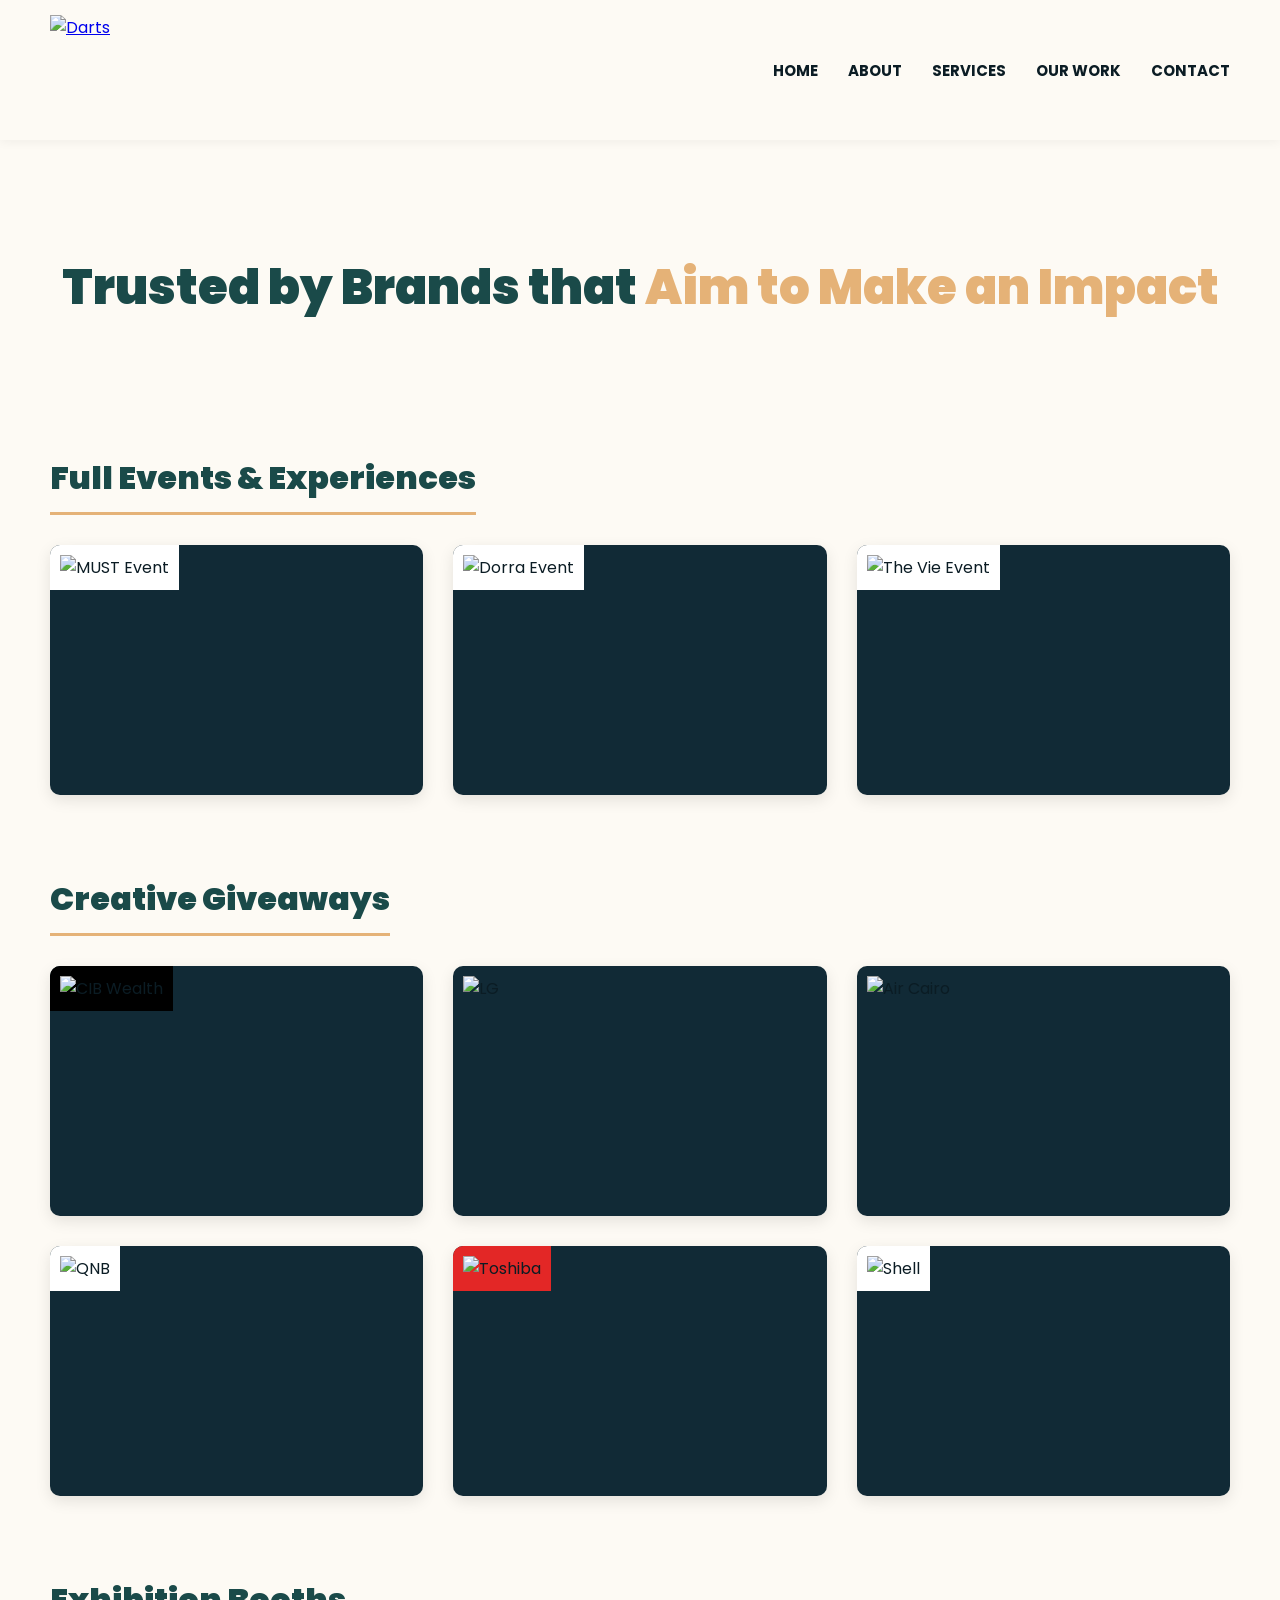
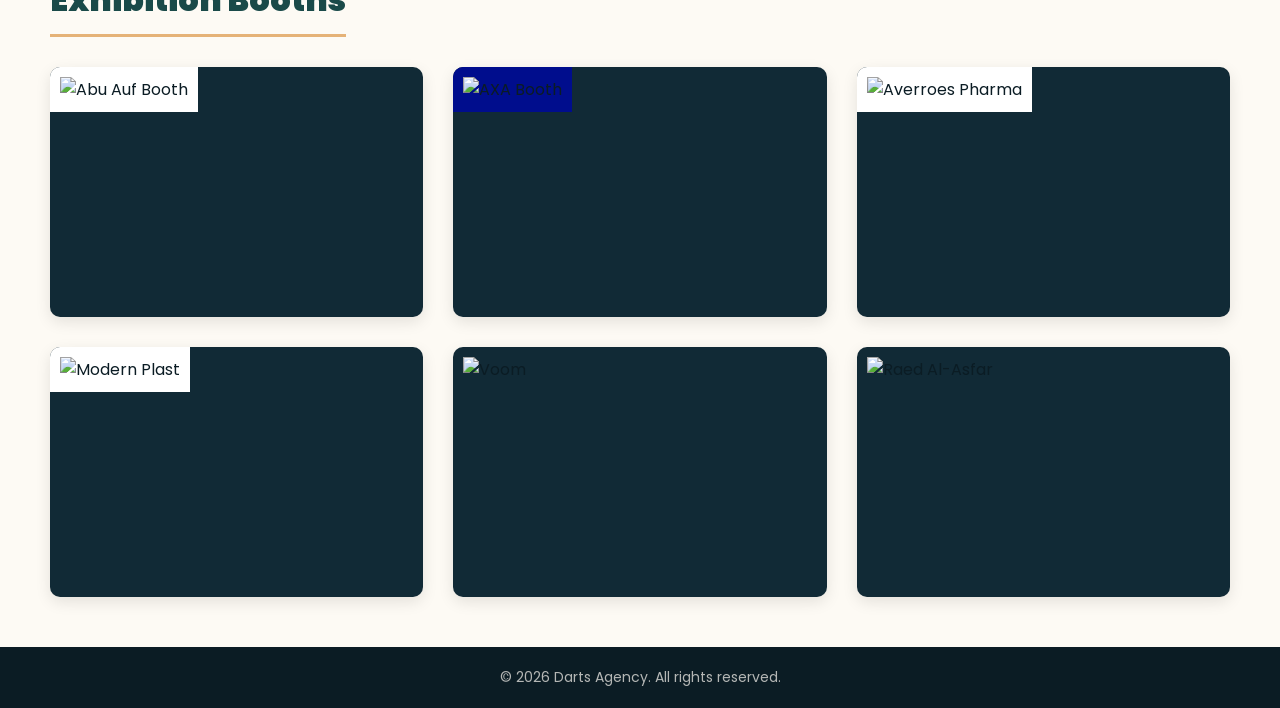
==== clients.html @ 05647f78 "Add files via upload" ====
<!DOCTYPE html>
<html lang="en">
<head>
    <meta charset="UTF-8">
    <meta name="viewport" content="width=device-width, initial-scale=1.0">
    <title>Darts | Our Work</title>
    <link rel="stylesheet" href="style.css">
</head>
<body>
    <header>
        <a href="index.html" class="logo"><img src="papaya whip.png" alt="Darts"></a>
        <nav>
            <ul>
                <li><a href="index.html">Home</a></li>
                <li><a href="about.html">About</a></li>
                <li><a href="services.html">Services</a></li>
                <li><a href="clients.html">Our Work</a></li>
                <li><a href="contact.html">Contact</a></li>
            </ul>
        </nav>
    </header>

    <div class="page-content">
        <h1 class="page-title">Trusted by Brands that <span>Aim to Make an Impact</span></h1>

        <!-- Category 1: Full Events -->
        <h2 class="category-title">Full Events & Experiences</h2>
        <div class="clients-grid">
            <div class="client-box" onclick="openGallery('must')">
                <img src="must/must-main.png" alt="MUST Event" style="background-color:#ffffff">
                <div class="client-overlay">MUST</div>
            </div>
            <div class="client-box" onclick="openGallery('dorra')">
                <img src="dorra/dorra-main.png" alt="Dorra Event" style="background-color:#ffffff">
                <div class="client-overlay">Dorra Group</div>
            </div>
            <div class="client-box" onclick="openGallery('thevie')">
                <img src="thevie/thevie-main.png" alt="The Vie Event" style="background-color:#ffffff">
                <div class="client-overlay">The Vie</div>
            </div>
            
        </div>

        <!-- Category 2: Creative Giveaways -->
        <h2 class="category-title">Creative Giveaways</h2>
        <div class="clients-grid">
            <div class="client-box" onclick="openGallery('cib')">
                <img src="giveaways/cib-main.png" alt="CIB Wealth" style="background-color:#000000">
                <div class="client-overlay">CIB Wealth</div>
            </div>
            <div class="client-box" onclick="openGallery('lg')">
                <img src="lg/lg-main.png" alt="LG">
                <div class="client-overlay">LG</div>
            </div>
            <div class="client-box" onclick="openGallery('aircairo')">
                <img src="aircairo/aircairo-main.png" alt="Air Cairo">
                <div class="client-overlay">Air Cairo</div>
            </div>
            <div class="client-box" onclick="openGallery('qnb')">
                <img src="giveaways/qnb-main.png" alt="QNB"  style="background-color:#ffffff">
                <div class="client-overlay">QNB</div>
            </div>
            <div class="client-box" onclick="openGallery('toshiba')">
                <img src="giveaways/toshiba-main.png" alt="Toshiba" style="background-color: #E32726">
                <div class="client-overlay">Toshiba</div>
            </div>
            <div class="client-box" onclick="openGallery('shell')">
                <img src="giveaways/shell-main.png" alt="Shell" style="background-color:#ffffff">
                <div class="client-overlay">Shell</div>
            </div>
        </div>

        <!-- Category 3: Exhibition Booths -->
        <h2 class="category-title">Exhibition Booths</h2>
        <div class="clients-grid">
            <div class="client-box" onclick="openGallery('abuauf')">
                <img src="booths/abuauf-main.png" alt="Abu Auf Booth" style="background-color:#ffffff">
                <div class="client-overlay">Abu Auf</div>
            </div>
            <div class="client-box" onclick="openGallery('axa')">
                <img src="booths/axa-main.png" alt="AXA Booth" style="background-color: #000D8D " >
                <div class="client-overlay">AXA</div>
            </div>
            <div class="client-box" onclick="openGallery('averroes')">
                <img src="booths/averroes-main.png" alt="Averroes Pharma" style="background-color:#ffffff">
                <div class="client-overlay">Averroes Pharma</div>
            </div>
            <div class="client-box" onclick="openGallery('modernplast')">
                <img src="booths/mpg-main.jpg" alt="Modern Plast" style="background-color:#ffffff">
                <div class="client-overlay">Modern Plast Group</div>
            </div>
            <div class="client-box" onclick="openGallery('voom')">
                <img src="booths/voom-main.jpg" alt="Voom">
                <div class="client-overlay">Voom</div>
            </div>
            <div class="client-box" onclick="openGallery('raedal-asfar')">
                <img src="raedal-asfar/raedal-asfar-main.png" alt="Raed Al-Asfar">
                <div class="client-overlay">Raed Al-Asfar</div>
            </div>
        </div>
    </div>

    <!-- EL POPUP BTA3 EL GALLERY -->
    <div id="portfolioModal" class="modal">
        <div class="modal-content">
            <span class="close-btn" onclick="closeModal()">&times;</span>
            <h2 id="modalTitle" class="modal-title">Client Name</h2>
            <div id="modalGallery"></div> <!-- SHELNA EL CLASS HENA 3ashan el JS by7oto -->
        </div>
    </div>

    <!-- EL POPUP EL GDED BTA3 EL SORA EL FULLSCREEN -->
    <div id="fullscreenModal" class="fullscreen-modal" onclick="closeFullscreen()">
        <span class="fullscreen-close">&times;</span>
        <img id="fullscreenImg" src="" alt="Fullscreen Image" onclick="event.stopPropagation();">
    </div>

    <footer>&copy; 2026 Darts Agency. All rights reserved.</footer>

    <!-- JavaScript -->
    <script>
        const portfolioData = {
        'must': {
        title: 'MUST Events',
        sections: {
        'Winter Festival': ['must/Must1.png', 'must/Must2.png', 'must/Must3.png','must/Must4.png', 'must/Must5.png', 'must/Must6.png'],
        'Photoday': ['must/Must7.png', 'must/Must8.png','must/Must9.png', 'must2/Must10.png', 'must2/Must11.png','must2/Must12.png', 'must2/Must13.png', 'must2/Must14.png', 'must2/Must15.png', 'must2/Must16.png', 'must2/Must17.png']
        }
        },
        'dorra': { 
       title: 'Dorra Group', 
       sections: {
        'Village West': ['dorra/Village West/vw1.png', 'dorra/Village West/vw2.png','dorra/Village West/vw3.png', 'dorra/Village West/vw4.png','dorra/Village West/vw5.png'],
        'Address East': ['dorra/cairo-1.png', 'dorra/cairo-2.png']
    }
},
        'thevie': { title: 'The Vie - Anniversary Event', images: ['thevie/thevie1.png', 'thevie/thevie2.png', 'thevie/thevie3.png', 'thevie/thevie4.png'] },
        'cib': { title: 'CIB Wealth - Giveaways', images: ['giveaways/cib.jpeg', 'giveaways/cib2.jpeg'] },
        'lg': { title: 'LG - Summer Giveaways', images: ['lg/lg-1.png', 'lg/lg-2.png'] },
        'aircairo': { title: 'Air Cairo - Giveaways', images: ['aircairo/aircairo-1.png'] },
        'qnb': { title: 'QNB - Giveaways', images: ['giveaways/qnb1.png'] },
        'toshiba': { title: 'Toshiba - Giveaways', images: ['giveaways/toshiba1.png'] },
        'shell': { title: 'Shell - Giveaways', images: ['giveaways/shell1.png'] },

        'abuauf': { title: 'Abu Auf - Exhibition Booth', images: ['booths2/abuauf1.png', 'booths2/abuauf2.png'] },
        'axa': { title: 'AXA - Booth Activation', images: ['booths/axa1.png'] },
        'averroes': { title: 'Averroes Pharma - Booth', images: ['booths2/averroes1.png','booths2/averroes2.png','booths2/averroes3.png'] },
        'modernplast': { title: 'Modern Plast Group - Booth', images: ['booths/mpg1.png'] },
        'voom': { title: 'Voom - Interactive Booth', images: ['booths/voom1.png'] },
        'raedal-asfar': { title: 'Raed Al-Asfar - Exhibition Booth', images: ['booths/raedelasfar1.jpg','booths/raedelasfar2.jpg'] }
        };

        function openGallery(clientId) {
        const data = portfolioData[clientId];
        if (!data) return;

        document.getElementById('modalTitle').innerText = data.title;
        const gallery = document.getElementById('modalGallery');
        gallery.innerHTML = '';

        // Law el client 3ando Aqsamm (Sections) zay MUST
        if (data.sections) {
        for (const sectionName in data.sections) {
        const sectionTitle = document.createElement('h3');
        sectionTitle.className = 'gallery-section-title';
        sectionTitle.innerText = sectionName;
        gallery.appendChild(sectionTitle);

        const sectionGrid = document.createElement('div');
        sectionGrid.className = 'gallery-grid';

        data.sections[sectionName].forEach(imageSrc => {
        const img = document.createElement('img');
        img.src = imageSrc;
        img.alt = sectionName;
        img.onclick = function() { openFullscreen(this.src); };
        sectionGrid.appendChild(img);
        });

        gallery.appendChild(sectionGrid);
        }
        }
        // Law el client 3ady 3ando sowar 3ala ba3d
        else if (data.images) {
        const mainGrid = document.createElement('div');
        mainGrid.className = 'gallery-grid';

        data.images.forEach(imageSrc => {
        const img = document.createElement('img');
        img.src = imageSrc;
        img.alt = data.title;
        img.onclick = function() { openFullscreen(this.src); };
        mainGrid.appendChild(img);
        });

        gallery.appendChild(mainGrid);
        }

        document.getElementById('portfolioModal').style.display = 'block';
        }

        function closeModal() {
        document.getElementById('portfolioModal').style.display = 'none';
        }

        function openFullscreen(src) {
        document.getElementById('fullscreenImg').src = src;
        document.getElementById('fullscreenModal').style.display = 'block';
        }

        function closeFullscreen() {
        document.getElementById('fullscreenModal').style.display = 'none';
        }

        window.onclick = function(event) {
        const modal = document.getElementById('portfolioModal');
        if (event.target == modal) {
        closeModal();
        }
        }
    </script>
</body>
</html>
---- style.css ----
@import url('https://fonts.googleapis.com/css2?family=Poppins:wght@300;400;700;900&display=swap');

body {
    font-family: 'Poppins', sans-serif;
    margin: 0;
    padding: 0;
    background-color: #fdfaf4;
    color: #0b1c24;
    overflow-x: hidden;
    /* SHEELNA EL ANIMATION HENA 3ashan ne7el moshkelet el popup */
}

/* --- Header & Exact Alignment --- */
header {
    background: rgba(253, 250, 244, 0.98);
    padding: 0 50px;
    height: 140px;
    display: flex;
    justify-content: space-between;
    align-items: center;
    position: fixed;
    width: 100%;
    top: 0;
    box-sizing: border-box;
    z-index: 1000; /* Kabarna el z-index 3ashan yefdal dyman foo2 */
    box-shadow: 0 2px 10px rgba(0, 0, 0, 0.05);
}

    header .logo {
        display: flex;
        align-items: center;
        height: 100%;
    }

        header .logo img {
            height: 110px;
            width: auto;
            margin: 0;
            transition: transform 0.3s;
        }

        header .logo:hover img {
            transform: scale(1.05);
        }

    /* --- Menu --- */
    header nav ul {
        list-style: none;
        display: flex;
        gap: 30px;
        margin: 0;
        padding: 0;
    }

        header nav ul li a {
            color: #0b1c24;
            text-decoration: none;
            font-size: 15px;
            font-weight: 700;
            text-transform: uppercase;
            position: relative;
        }

            header nav ul li a::after {
                content: '';
                position: absolute;
                width: 0;
                height: 2px;
                display: block;
                margin-top: 5px;
                right: 0;
                background: #1a4a49;
                transition: width 0.4s;
            }

            header nav ul li a:hover::after {
                width: 100%;
                left: 0;
            }

/* --- Hero Section (Home) --- */
.hero {
    position: relative;
    height: 100vh;
    display: flex;
    flex-direction: column;
    justify-content: center;
    align-items: center;
    text-align: center;
    padding: 0 20px;
}

/* El Dawareya elly b-telef */
.dart-target {
    position: absolute;
    width: 600px;
    height: 600px;
    top: 250px;
    border-radius: 50%;
    background: linear-gradient(to right, transparent 49.8%, rgba(26, 74, 73, 0.15) 49.8%, rgba(26, 74, 73, 0.15) 50.2%, transparent 50.2%), linear-gradient(to bottom, transparent 49.8%, rgba(26, 74, 73, 0.15) 49.8%, rgba(26, 74, 73, 0.15) 50.2%, transparent 50.2%), radial-gradient(circle, transparent 35%, rgba(229, 178, 119, 0.2) 35.5%, rgba(229, 178, 119, 0.2) 36%, transparent 36.5%), radial-gradient(circle, transparent 55%, rgba(26, 74, 73, 0.2) 55.5%, rgba(26, 74, 73, 0.2) 56%, transparent 56.5%);
    z-index: -1;
    animation: spinTarget 40s linear infinite;
}

    /* Qalb el Market (Bullseye) */
    .dart-target::before {
        content: '';
        position: absolute;
        top: 50%;
        left: 50%;
        transform: translate(-50%, -50%);
        width: 25px;
        height: 25px;
        background-color: #e5b277;
        border-radius: 50%;
        box-shadow: 0 0 25px rgba(229, 178, 119, 0.8);
        animation: pulseTarget 2s infinite alternate;
    }

.hero h1 {
    font-size: 64px;
    font-weight: 900;
    margin-bottom: 20px;
    color: #0b1c24;
}

    .hero h1 span {
        color: #1a4a49;
    }

.hero p {
    font-size: 22px;
    max-width: 700px;
    margin: 0 auto 40px auto;
    color: #4a5a63;
}

/* --- Buttons --- */
.cta-button {
    color: #fff;
    padding: 15px 40px;
    text-decoration: none;
    font-size: 18px;
    font-weight: bold;
    text-transform: uppercase;
    display: inline-block;
    position: relative;
    z-index: 1;
    transition: all 0.3s;
}

    .cta-button::before {
        content: '';
        position: absolute;
        top: 0;
        left: 0;
        right: 0;
        bottom: 0;
        background-color: #1a4a49;
        clip-path: polygon(10% 0, 100% 0, 90% 100%, 0% 100%);
        border-radius: 5px;
        z-index: -1;
        transition: all 0.3s;
    }

    .cta-button:hover {
        color: #0b1c24;
        transform: scale(1.05);
    }

        .cta-button:hover::before {
            background-color: #e5b277;
        }

/* El Sahm Sabet */
.hero .cta-button::after {
    content: '';
    position: absolute;
    top: -65px;
    left: -35px;
    transform: rotate(-35deg);
    width: 45px;
    height: 110px;
    background-image: url("data:image/svg+xml,%3Csvg xmlns='http://www.w3.org/2000/svg' viewBox='0 0 100 200'%3E%3Cpolygon points='50,200 47,150 53,150' fill='%23e5b277' /%3E%3Crect x='47' y='70' width='6' height='80' fill='%231a4a49' /%3E%3Cpolygon points='50,10 30,30 30,70 47,70 50,90' fill='%231a4a49' /%3E%3Cpolygon points='50,10 70,30 70,70 53,70 50,90' fill='%23e5b277' /%3E%3C/svg%3E");
    background-repeat: no-repeat;
    background-size: contain;
    filter: drop-shadow(5px 5px 5px rgba(0, 0, 0, 0.2));
    pointer-events: none;
    animation: floatDart 1.5s infinite alternate ease-in-out;
}

/* --- Pages Layout --- */
.page-content {
    padding: 220px 50px 50px 50px;
    min-height: 70vh;
    max-width: 1200px;
    margin: 0 auto;
    animation: fadeInPage 0.6s ease-out forwards; /* 7ATENA EL ANIMATION HENA BADAL EL BODY */
}

.page-title {
    font-size: 48px;
    color: #1a4a49;
    text-align: center;
    margin-bottom: 50px;
    font-weight: 900;
}

    .page-title span {
        color: #e5b277;
    }

/* --- Cards & Grids --- */
.grid-3 {
    display: flex;
    gap: 30px;
    flex-wrap: wrap;
    justify-content: center;
}

.card {
    background: #fff;
    padding: 40px;
    border-radius: 10px;
    box-shadow: 0 5px 20px rgba(0, 0, 0, 0.05);
    flex: 1;
    min-width: 300px;
    text-align: center;
    border-bottom: 5px solid #1a4a49;
    transition: transform 0.3s;
}

    .card:hover {
        transform: translateY(-10px);
    }

    .card h3 {
        color: #e5b277;
        font-size: 24px;
        margin-top: 0;
        margin-bottom: 20px;
    }

    .card p, .card ul {
        color: #4a5a63;
        line-height: 1.8;
        text-align: left;
    }

/* --- Clients Grid (Real Images) --- */
.category-title {
    font-size: 32px;
    color: #1a4a49;
    margin: 80px 0 30px 0;
    text-align: left;
    border-bottom: 3px solid #e5b277;
    padding-bottom: 10px;
    display: inline-block;
    font-weight: 900;
}

.clients-grid {
    display: grid;
    grid-template-columns: repeat(auto-fit, minmax(300px, 1fr));
    gap: 30px;
}

.client-box {
    position: relative;
    height: 250px;
    border-radius: 10px;
    overflow: hidden;
    box-shadow: 0 5px 15px rgba(0, 0, 0, 0.1);
    background-color: #112a36;
    cursor: pointer;
}

    /* El Sora Nefsaha */
    .client-box img {
        width: 100%;
        height: 100%;
        object-fit: contain;
        padding: 10px; /* Zawedna padding */
        box-sizing: border-box;
        transition: transform 0.5s ease;
    }

    .client-box:hover img {
        transform: scale(1.1);
    }

.client-overlay {
    position: absolute;
    bottom: 0;
    left: 0;
    right: 0;
    background: rgba(11, 28, 36, 0.9);
    color: #e5b277;
    padding: 20px;
    text-align: center;
    font-size: 20px;
    font-weight: 900;
    transform: translateY(100%);
    transition: transform 0.4s ease;
}

.client-box:hover .client-overlay {
    transform: translateY(0);
}

/* --- Modal (Popup Gallery) --- */
.modal {
    display: none;
    position: fixed;
    z-index: 9999; /* Zodna di 3ashan yefdal fo2 ay 7aga */
    left: 0;
    top: 0;
    width: 100%;
    height: 100%;
    background-color: rgba(11, 28, 36, 0.95);
    overflow-y: auto;
}

.modal-content {
    margin: 5% auto;
    padding: 30px;
    width: 80%;
    max-width: 1000px;
    background: #fdfaf4;
    border-radius: 10px;
    position: relative;
    box-shadow: 0 10px 30px rgba(0,0,0,0.5);
    animation: slideUpPopup 0.4s ease-out; /* Animation gdeda lel popup nefsaha */
}

.close-btn {
    color: #1a4a49;
    position: absolute;
    top: 15px;
    right: 25px;
    font-size: 40px;
    font-weight: bold;
    cursor: pointer;
    transition: color 0.3s;
}

    .close-btn:hover {
        color: #e5b277;
    }

.modal-title {
    color: #1a4a49;
    font-size: 32px;
    font-weight: 900;
    border-bottom: 3px solid #e5b277;
    display: inline-block;
    margin-bottom: 20px;
}

.gallery-grid {
    display: grid;
    grid-template-columns: repeat(auto-fit, minmax(250px, 1fr));
    gap: 15px;
}

    .gallery-grid img {
        width: 100%;
        height: 200px;
        object-fit: contain;
        border-radius: 5px;
        border: 2px solid transparent;
        transition: transform 0.3s, border 0.3s;
    }

        .gallery-grid img:hover {
            transform: scale(1.05);
            border: 2px solid #e5b277;
        }

/* --- Footer --- */
footer {
    background-color: #0b1c24;
    text-align: center;
    padding: 20px;
    color: rgba(253, 250, 244, 0.7);
    font-size: 14px;
}
/* --- Fullscreen Image Modal (Lightbox) --- */
.fullscreen-modal {
    display: none;
    position: fixed;
    z-index: 99999; /* A3la mn ay 7aga tanya fel website */
    left: 0;
    top: 0;
    width: 100%;
    height: 100%;
    background-color: rgba(0, 0, 0, 0.9); /* Khalfeya soda 3ashan el sora tnawar */
    text-align: center;
    animation: fadeInPage 0.3s ease-out;
    cursor: zoom-out; /* Shakl el mouse ye-byen enak momken te2felha */
}

    .fullscreen-modal img {
        max-width: 90%;
        max-height: 90vh; /* mat3adesh tol el shasha */
        margin-top: 5vh;
        border-radius: 5px;
        box-shadow: 0 0 30px rgba(0,0,0,0.8);
        cursor: default;
    }

.fullscreen-close {
    position: absolute;
    top: 20px;
    right: 40px;
    color: #fff;
    font-size: 50px;
    font-weight: bold;
    cursor: pointer;
    transition: 0.3s;
}

    .fullscreen-close:hover {
        color: #e5b277;
    }

/* 3ashan el mouse ye-byen enak t2dar t-zoom el sora mn el gallery */
.gallery-grid img {
    cursor: zoom-in;
}

/* --- KEYFRAMES --- */
@keyframes spinTarget {
    100% {
        transform: rotate(360deg);
    }
}

@keyframes pulseTarget {
    0% {
        transform: translate(-50%, -50%) scale(1);
        box-shadow: 0 0 15px rgba(229, 178, 119, 0.5);
    }

    100% {
        transform: translate(-50%, -50%) scale(1.3);
        box-shadow: 0 0 35px rgba(229, 178, 119, 1);
    }
}

@keyframes floatDart {
    0% {
        transform: rotate(-35deg) translateY(0);
    }

    100% {
        transform: rotate(-35deg) translateY(-10px);
    }
}

@keyframes fadeInPage {
    0% {
        opacity: 0;
        transform: translateY(15px);
    }

    100% {
        opacity: 1;
        transform: translateY(0);
    }
}

@keyframes slideUpPopup {
    0% {
        opacity: 0;
        transform: translateY(50px);
    }

    100% {
        opacity: 1;
        transform: translateY(0);
    }
}
/* --- Mobile Design (Responsive) --- */
@media (max-width: 768px) {
    /* Header w Menu */
    header {
        padding: 10px;
        height: auto;
        flex-direction: column;
        gap: 10px;
        padding-bottom: 15px;
    }

        header .logo img {
            height: 80px;
            margin-top: 5px;
        }
        /* Sa3'arna el logo sena 3ashan yedy masafa */
        header nav ul {
            gap: 12px;
            justify-content: center;
            flex-wrap: wrap;
        }

            header nav ul li a {
                font-size: 13px;
            }
    /* Sa3'arna font el menu 3ashan yshtaghal 3al shasha el kenza */

    /* Hero Section (Home Page Fixes) */
    .hero {
        padding-top: 120px;
    }

        .hero h1 {
            font-size: 38px; /* Hena el fix el asasy: sa3'arna el title el da5m */
            line-height: 1.2;
            margin-bottom: 15px;
        }

        .hero p {
            font-size: 16px;
            margin-bottom: 30px;
        }

    /* Sa3'arna el Dawareya elly b-t-lef 3ashan t-fit fel mobile */
    .dart-target {
        width: 350px;
        height: 350px;
        top: 320px;
    }

    .page-content {
        padding-top: 200px;
        padding-left: 20px;
        padding-right: 20px;
    }
}
/* --- Sections gowa el Popup --- */
.gallery-section-title {
    color: #1a4a49;
    font-size: 26px;
    margin: 30px 0 15px 0;
    border-bottom: 2px dashed #e5b277;
    padding-bottom: 10px;
    text-align: left;
    font-weight: 700;
}
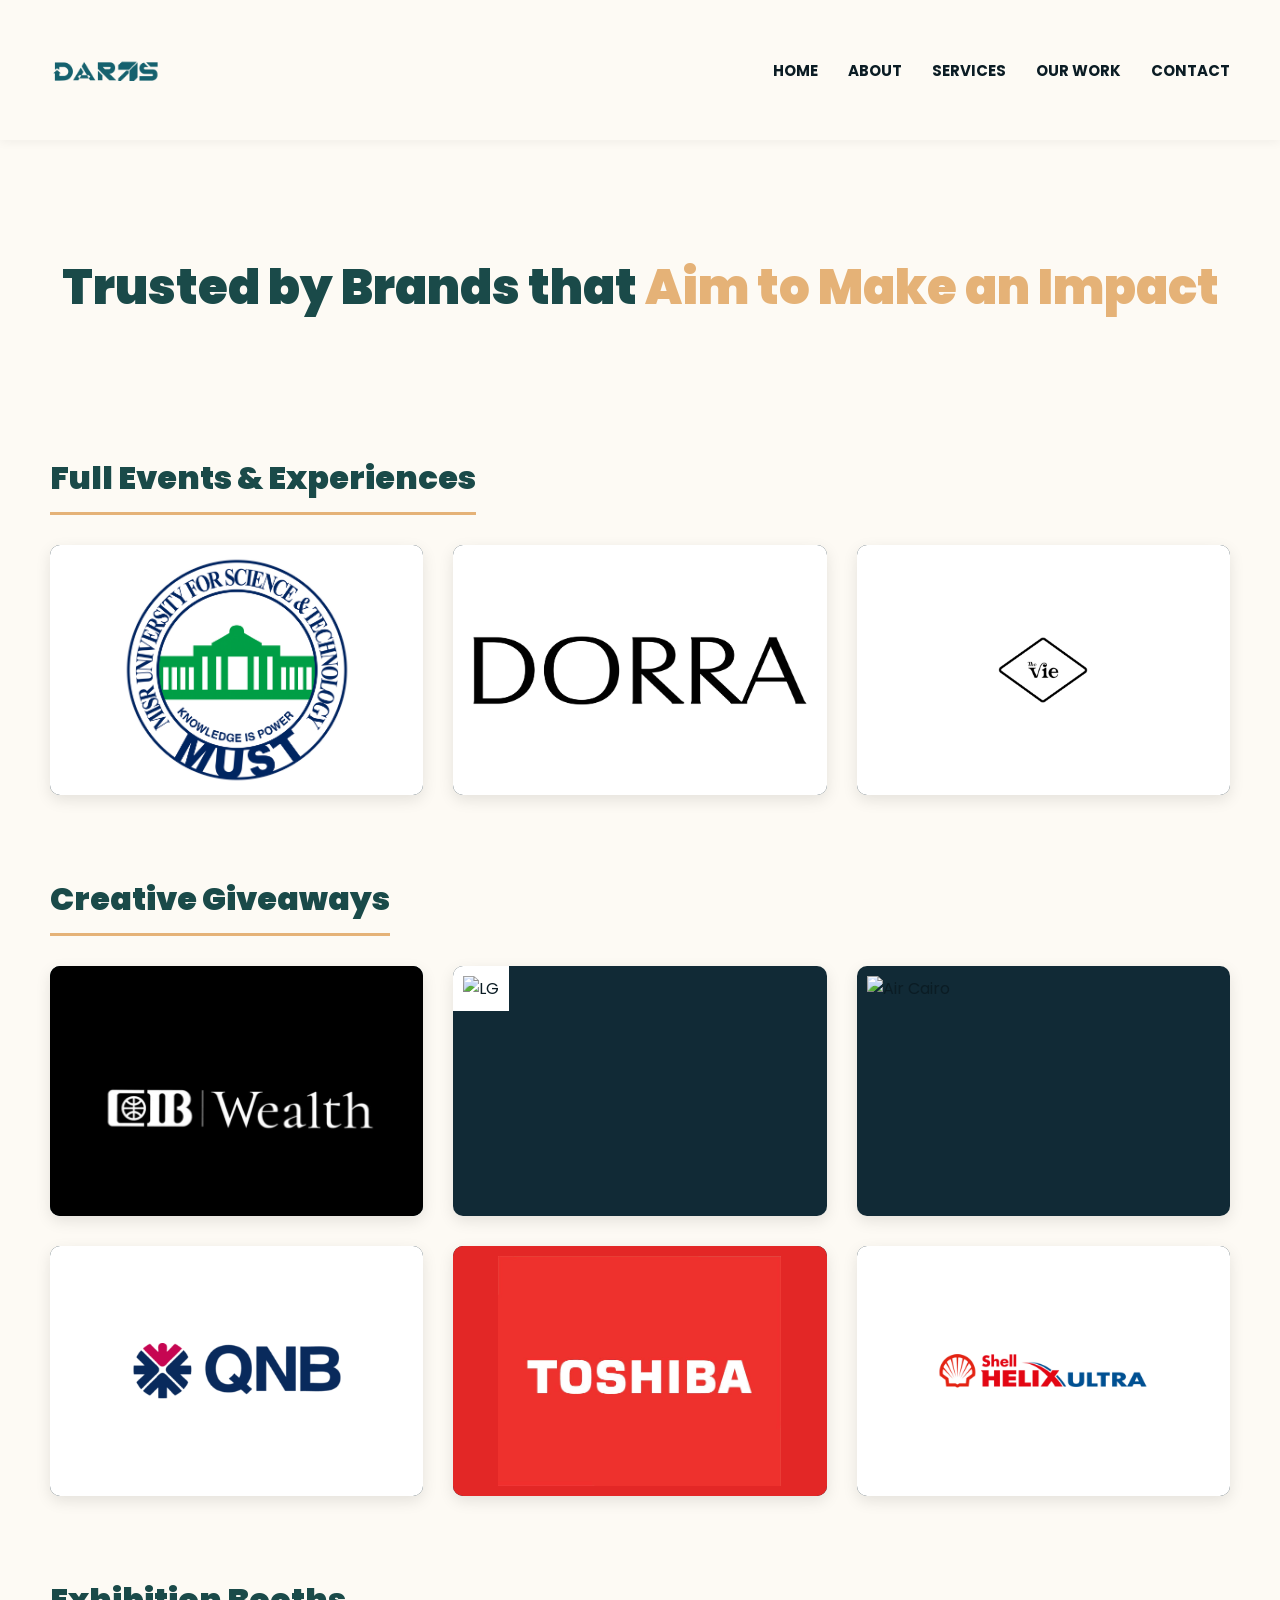
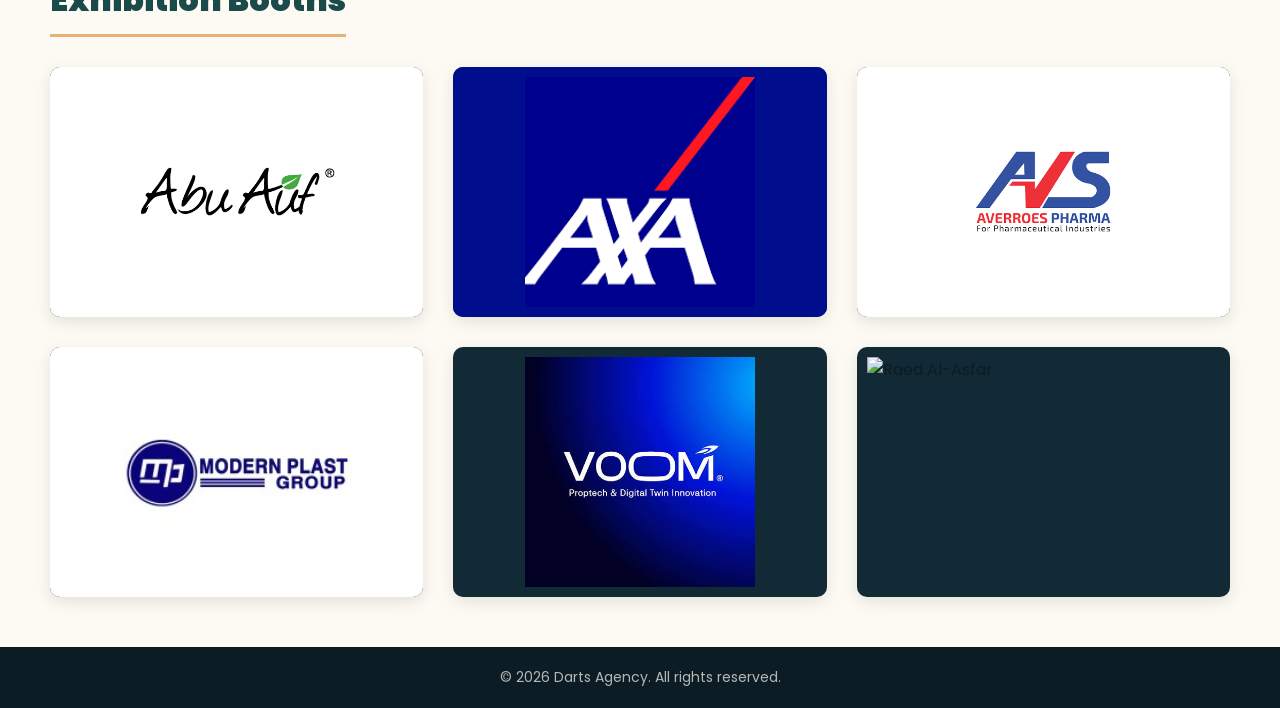
==== commit 2d14ac9e: "Add files via upload" ====
--- a/clients.html
+++ b/clients.html
@@ -49,7 +49,7 @@
                 <div class="client-overlay">CIB Wealth</div>
             </div>
             <div class="client-box" onclick="openGallery('lg')">
-                <img src="lg/lg-main.png" alt="LG">
+                <img src="giveaways/lg-main.png" alt="LG" style="background-color:#ffffff">
                 <div class="client-overlay">LG</div>
             </div>
             <div class="client-box" onclick="openGallery('aircairo')">
@@ -136,7 +136,7 @@
 },
         'thevie': { title: 'The Vie - Anniversary Event', images: ['thevie/thevie1.png', 'thevie/thevie2.png', 'thevie/thevie3.png', 'thevie/thevie4.png'] },
         'cib': { title: 'CIB Wealth - Giveaways', images: ['giveaways/cib.jpeg', 'giveaways/cib2.jpeg'] },
-        'lg': { title: 'LG - Summer Giveaways', images: ['lg/lg-1.png', 'lg/lg-2.png'] },
+        'lg': { title: 'LG - Summer Giveaways', images: ['giveaways/lg-1.png', 'giveaways/lg-2.png'] },
         'aircairo': { title: 'Air Cairo - Giveaways', images: ['aircairo/aircairo-1.png'] },
         'qnb': { title: 'QNB - Giveaways', images: ['giveaways/qnb1.png'] },
         'toshiba': { title: 'Toshiba - Giveaways', images: ['giveaways/toshiba1.png'] },
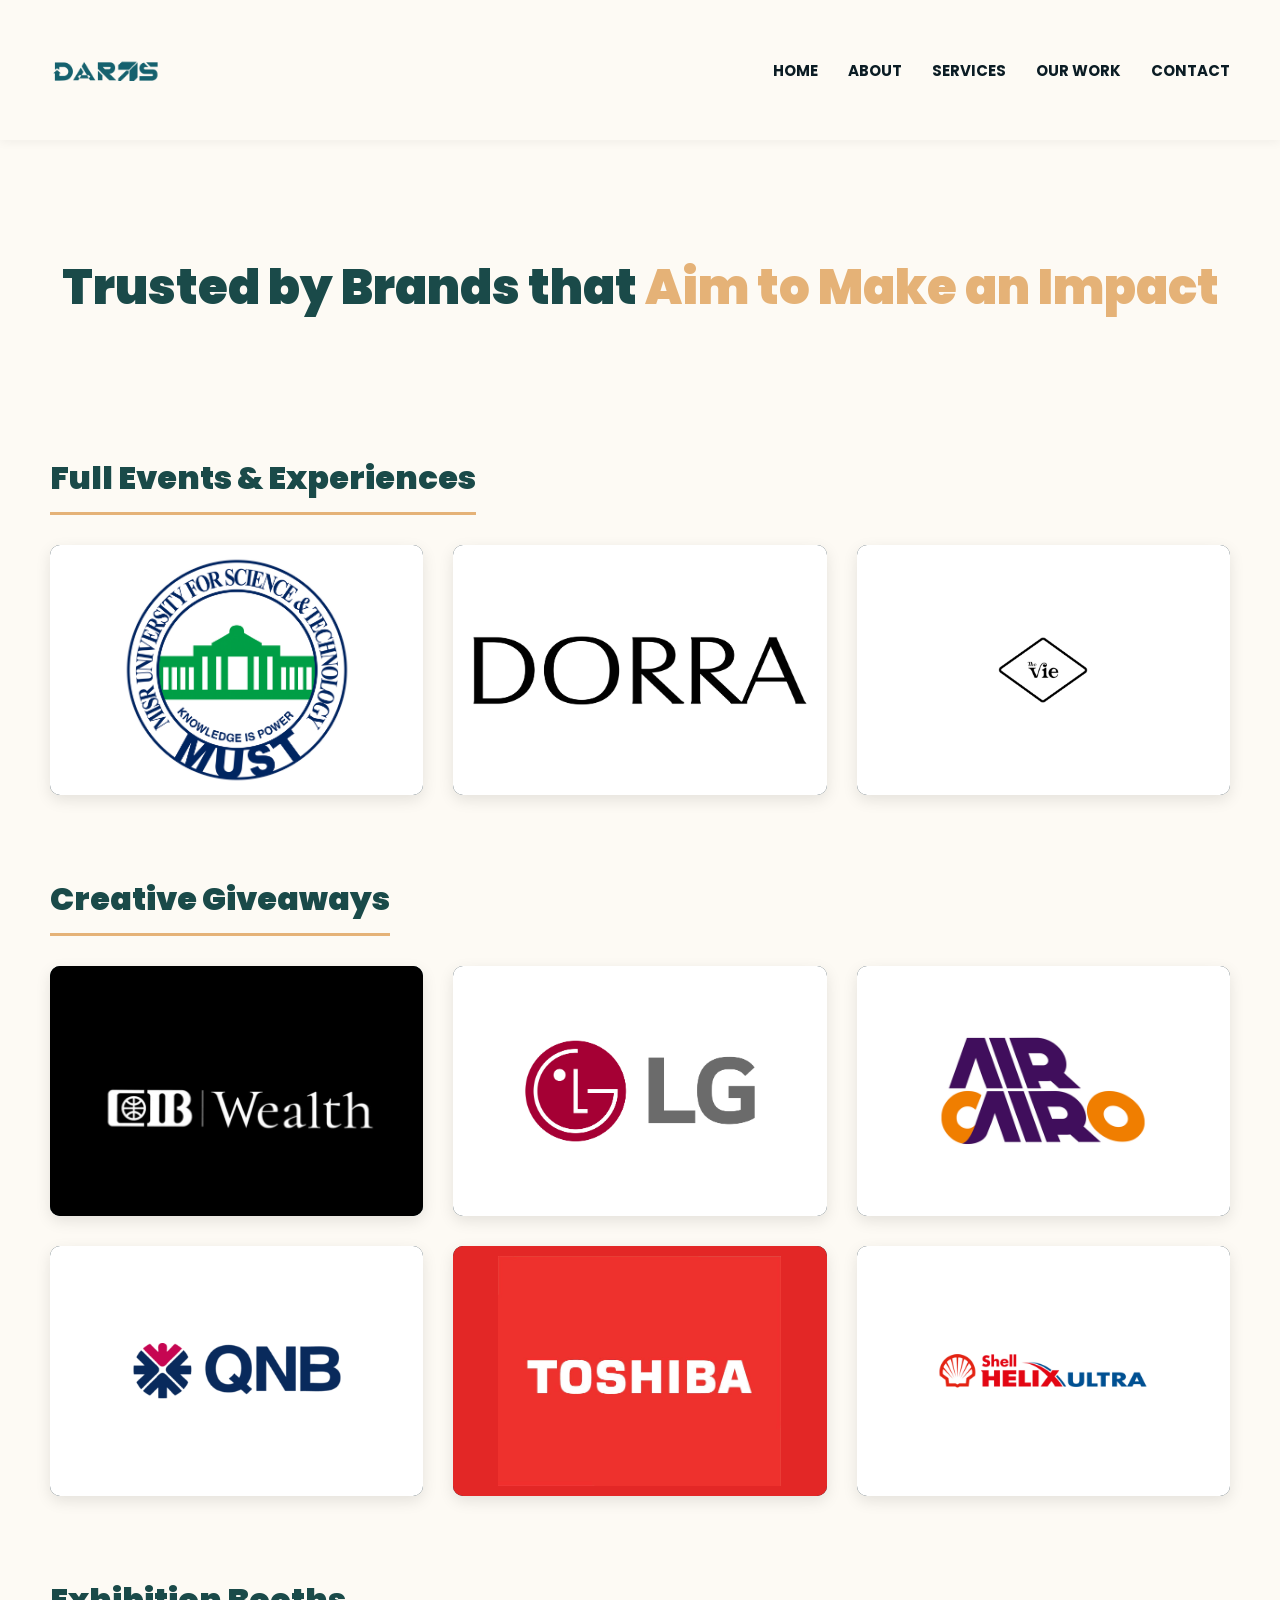
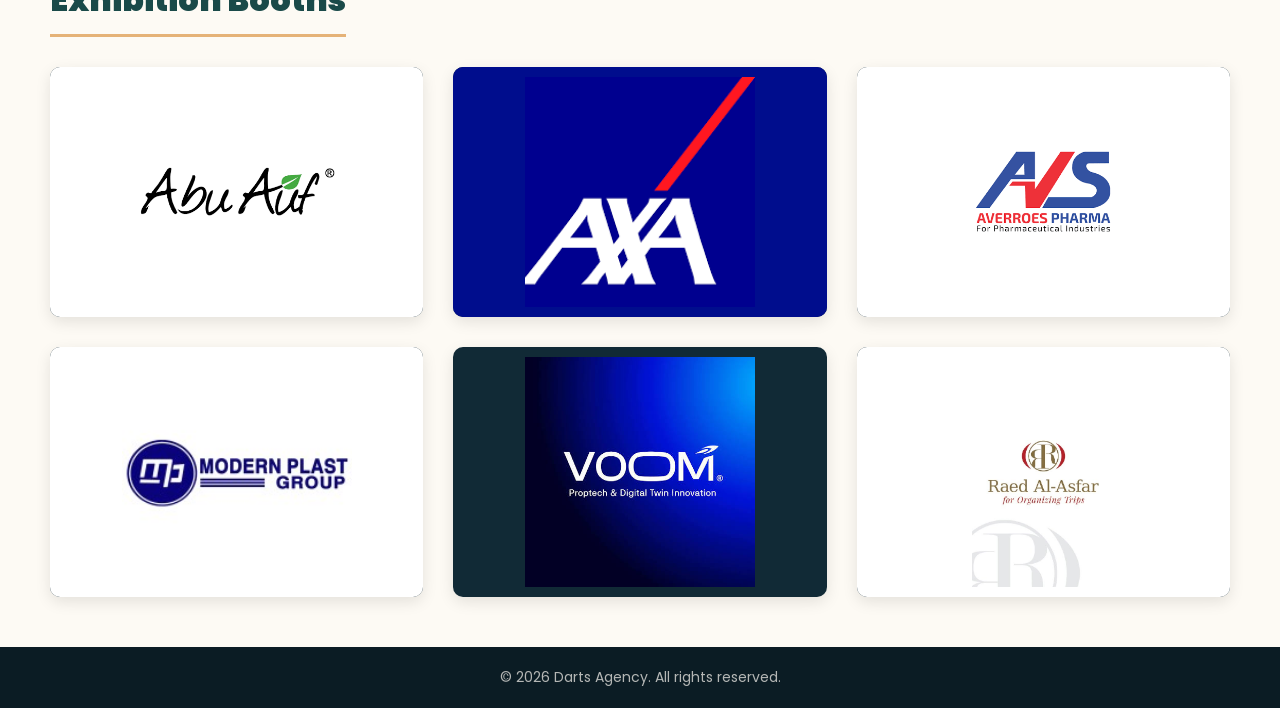
==== commit b9f4ad46: "Update clients.html" ====
--- a/clients.html
+++ b/clients.html
@@ -53,7 +53,7 @@
                 <div class="client-overlay">LG</div>
             </div>
             <div class="client-box" onclick="openGallery('aircairo')">
-                <img src="aircairo/aircairo-main.png" alt="Air Cairo">
+                <img src="giveaways/aircairo-main.png" alt="Air Cairo" style="background-color:#ffffff">
                 <div class="client-overlay">Air Cairo</div>
             </div>
             <div class="client-box" onclick="openGallery('qnb')">
@@ -94,7 +94,7 @@
                 <div class="client-overlay">Voom</div>
             </div>
             <div class="client-box" onclick="openGallery('raedal-asfar')">
-                <img src="raedal-asfar/raedal-asfar-main.png" alt="Raed Al-Asfar">
+                <img src="booths/raedelasfar-main.jpg" alt="Raed Al-Asfar" style="background-color:#ffffff">
                 <div class="client-overlay">Raed Al-Asfar</div>
             </div>
         </div>
@@ -137,7 +137,7 @@
         'thevie': { title: 'The Vie - Anniversary Event', images: ['thevie/thevie1.png', 'thevie/thevie2.png', 'thevie/thevie3.png', 'thevie/thevie4.png'] },
         'cib': { title: 'CIB Wealth - Giveaways', images: ['giveaways/cib.jpeg', 'giveaways/cib2.jpeg'] },
         'lg': { title: 'LG - Summer Giveaways', images: ['giveaways/lg-1.png', 'giveaways/lg-2.png'] },
-        'aircairo': { title: 'Air Cairo - Giveaways', images: ['aircairo/aircairo-1.png'] },
+        'aircairo': { title: 'Air Cairo - Giveaways', images: ['giveaways/aircairo-1.png'] },
         'qnb': { title: 'QNB - Giveaways', images: ['giveaways/qnb1.png'] },
         'toshiba': { title: 'Toshiba - Giveaways', images: ['giveaways/toshiba1.png'] },
         'shell': { title: 'Shell - Giveaways', images: ['giveaways/shell1.png'] },
@@ -220,4 +220,4 @@
         }
     </script>
 </body>
-</html>+</html>
